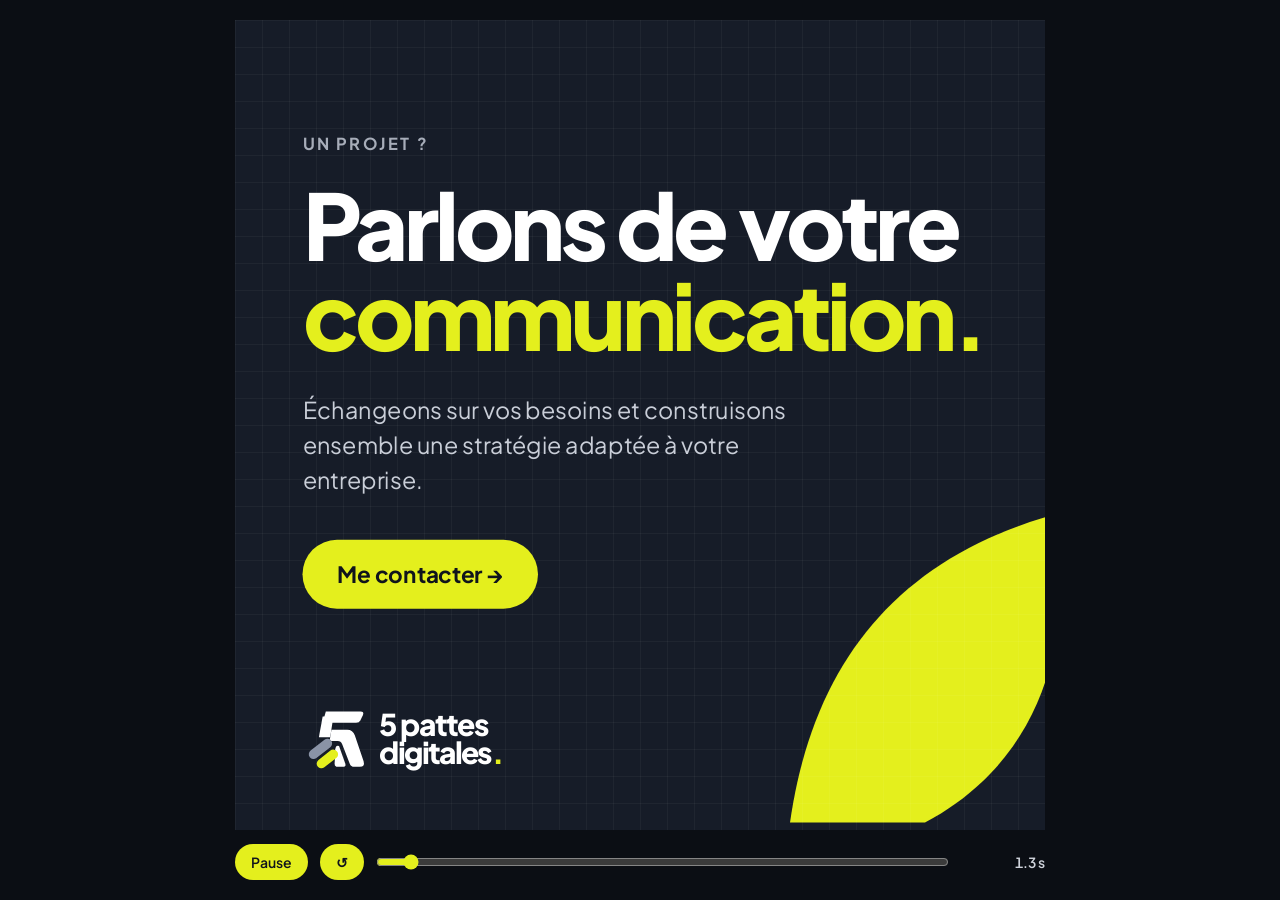
==== motion/5-pattes-digitales.html @ 35fa30a7 "Ajoute l'animation motion 5 pattes digitales (HTML + MP4) Co-Authored-By: Claude Opus 5.5 <noreply@a" ====
<!doctype html>
<html lang="fr">
<head>
<meta charset="utf-8">
<meta name="viewport" content="width=device-width, initial-scale=1">
<title>5 pattes digitales — Motion</title>
<link rel="preconnect" href="https://fonts.googleapis.com">
<link rel="preconnect" href="https://fonts.gstatic.com" crossorigin>
<link href="https://fonts.googleapis.com/css2?family=Plus+Jakarta+Sans:wght@400;500;600;700;800&family=Caveat:wght@500;700&display=swap" rel="stylesheet">
<style>
:root{
  --ink:#10141c; --navy:#161c28; --navy2:#232b3b;
  --y:#e4ef1d; --bg:#f1f1ec; --muted:#5a606c; --line:#d9d9d2;
  --ease:cubic-bezier(.2,.8,.2,1); --back:cubic-bezier(.34,1.56,.64,1);
}
*{box-sizing:border-box;margin:0;padding:0}
html,body{height:100%;background:#0b0e14;color:var(--ink);font-family:"Plus Jakarta Sans",system-ui,sans-serif}
body{display:flex;flex-direction:column;align-items:center;justify-content:center;gap:14px;overflow:hidden}
.wrap{width:min(100vw - 32px, 100vh - 90px);aspect-ratio:1;position:relative}
.stage{width:1080px;height:1080px;position:absolute;top:0;left:0;transform-origin:0 0;overflow:hidden;background:var(--bg)}
body.render{background:var(--bg);display:block}
body.render .wrap{width:1080px;height:1080px}
body.render .controls{display:none}

/* texture */
.stage::before{content:"";position:absolute;inset:0;z-index:0;
  background-image:linear-gradient(rgba(16,20,28,.035) 1px,transparent 1px),linear-gradient(90deg,rgba(16,20,28,.035) 1px,transparent 1px);
  background-size:36px 36px}

/* ---------- timeline primitives (delays = absolute seconds) ---------- */
.scene{position:absolute;inset:0;z-index:1;opacity:0;
  animation:sIn .45s ease var(--s) both, sOut .45s ease var(--e) forwards}
.scene.last{animation:sIn .45s ease var(--s) both}
@keyframes sIn{from{opacity:0}to{opacity:1}}
@keyframes sOut{from{opacity:1}to{opacity:0}}

.up{animation:up .8s var(--ease) var(--d) both}
@keyframes up{from{opacity:0;transform:translateY(46px)}to{opacity:1;transform:none}}
.fade{animation:fade .8s ease var(--d) both}
@keyframes fade{from{opacity:0}to{opacity:1}}
.pop{animation:pop .7s var(--back) var(--d) both}
@keyframes pop{from{opacity:0;transform:scale(.4)}to{opacity:1;transform:none}}
.slideL{animation:slideL .8s var(--ease) var(--d) both}
@keyframes slideL{from{opacity:0;transform:translateX(-80px)}to{opacity:1;transform:none}}

.mask{display:block;overflow:hidden;padding-bottom:.06em;margin-bottom:-.06em}
.mask>span{display:inline-block;animation:rise .9s var(--ease) var(--d) both}
@keyframes rise{from{transform:translateY(110%)}to{transform:none}}

.hl{position:relative;display:inline-block;z-index:0}
.hl::before{content:"";position:absolute;left:-.08em;right:-.08em;top:.18em;bottom:.02em;z-index:-1;
  background:var(--y);border-radius:.08em;transform-origin:left center;
  animation:hl .7s var(--ease) var(--d) both}
@keyframes hl{from{transform:scaleX(0)}to{transform:scaleX(1)}}

.kicker{font-size:22px;font-weight:700;letter-spacing:.14em;text-transform:uppercase;color:var(--muted)}
.dark .kicker{color:#a7adb9}
.h1{font-weight:800;letter-spacing:-.045em;line-height:.98}
.btn{display:inline-flex;align-items:center;gap:14px;height:76px;padding:0 36px;border-radius:99px;font-size:25px;font-weight:700}
.btn.y{background:var(--y);color:var(--ink)}
.btn.o{border:2.5px solid var(--ink);color:var(--ink)}
.btn.w{background:#fff;color:var(--ink)}

/* ---------- logo ---------- */
.logo g>*{transform-box:fill-box;transform-origin:center}
.lg-bar{animation:lgBar .8s var(--ease) var(--d) both}
@keyframes lgBar{from{opacity:0;transform:translateX(140px) skewX(-12deg)}to{opacity:1;transform:none}}
.lg-stem{animation:lgStem .7s var(--ease) var(--d) both}
@keyframes lgStem{from{opacity:0;transform:translateY(-120px)}to{opacity:1;transform:none}}
.lg-leg{animation:lgLeg .9s var(--ease) var(--d) both}
@keyframes lgLeg{from{opacity:0;transform:translateY(140px)}to{opacity:1;transform:none}}
.lg-paw{animation:lgPaw .8s var(--back) var(--d) both}
@keyframes lgPaw{from{opacity:0;transform:translate(-90px,90px) rotate(-30deg) scale(.5)}to{opacity:1;transform:none}}
.trail{fill:none;stroke-linecap:round;stroke-dasharray:240;stroke-dashoffset:240;animation:trail 1.6s ease-out var(--d) both}
@keyframes trail{to{stroke-dashoffset:0}}

/* ---------- S1 ---------- */
.s1{display:flex;flex-direction:column;align-items:center;justify-content:center;gap:56px}
.s1 .row{display:flex;align-items:center;gap:40px}
.s1 .logo{width:330px;height:330px;animation:s1zoom 3.2s ease-in-out 0s both}
@keyframes s1zoom{from{transform:scale(1.08)}to{transform:scale(1)}}
.word{font-size:92px;font-weight:800;letter-spacing:-.05em;line-height:.92}
.word .dot{color:var(--y);-webkit-text-stroke:0}
.s1 .tag{font-size:24px}

/* ---------- S2 ---------- */
.s2{padding:120px 90px}
.s2 .h1{font-size:136px;margin-top:40px}
.s2 p{font-size:31px;line-height:1.45;color:#2d323c;max-width:760px;margin-top:52px}
.s2 .ctas{display:flex;gap:22px;margin-top:52px}
.note{position:absolute;right:86px;top:120px;font-family:Caveat,cursive;font-size:44px;line-height:1.05;transform:rotate(-8deg);color:#2a2f3a}
.note .l{display:block;animation:fade .6s ease var(--d) both}
.note svg{position:absolute;left:-70px;top:150px;width:110px;height:120px}
.note path{fill:none;stroke:#2a2f3a;stroke-width:3;stroke-linecap:round;stroke-dasharray:200;stroke-dashoffset:200;animation:trail .9s ease var(--d) both}
.s2 .mini{position:absolute;right:70px;bottom:70px;width:300px;height:300px;opacity:.95}

/* ---------- S3 ---------- */
.s3{padding:110px 90px}
.s3 .h1{font-size:92px;margin:26px 0 54px}
.lev{display:grid;grid-template-columns:110px 1fr auto;align-items:center;gap:34px;padding:22px 0;border-top:2px solid var(--line)}
.lev:last-child{border-bottom:2px solid var(--line)}
.ico{width:96px;height:96px;border-radius:26px;background:#fff;display:grid;place-items:center;box-shadow:0 8px 24px rgba(16,20,28,.07)}
.ico svg{width:52px;height:52px;fill:none;stroke:var(--ink);stroke-width:2;stroke-linecap:round;stroke-linejoin:round}
.lev h3{font-size:36px;font-weight:800;letter-spacing:-.02em}
.lev p{font-size:25px;color:var(--muted);margin-top:6px}
.lev .n{font-size:30px;font-weight:800;width:62px;height:62px;border-radius:50%;background:var(--y);display:grid;place-items:center}

/* ---------- dark scenes ---------- */
.dark{background:var(--navy);color:#fff}
.dark::after{content:"";position:absolute;inset:0;z-index:-1;pointer-events:none;
  background-image:linear-gradient(rgba(255,255,255,.04) 1px,transparent 1px),linear-gradient(90deg,rgba(255,255,255,.04) 1px,transparent 1px);background-size:36px 36px}
.scene.wipe{animation:sIn .01s linear var(--s) both, wipe .7s var(--ease) var(--s) both, sOut .45s ease var(--e) forwards}
.scene.wipe.last{animation:sIn .01s linear var(--s) both, wipe .7s var(--ease) var(--s) both}
@keyframes wipe{from{clip-path:inset(100% 0 0 0)}to{clip-path:inset(0 0 0 0)}}

.s4{padding:130px 90px;isolation:isolate}
.s4 .h1{font-size:96px;margin-top:34px}
.s4 .yl{color:var(--y)}
.s4 p{font-size:31px;line-height:1.5;color:#c9ced8;max-width:700px;margin-top:50px}
.s4 .btn{margin-top:50px}
.ring{position:absolute;right:-300px;bottom:-300px;width:760px;height:760px;z-index:-1}
.ring circle.c{fill:none;stroke:#3a4458;stroke-width:2;stroke-dasharray:1885;stroke-dashoffset:1885;animation:ring 2s var(--ease) var(--d) both}
@keyframes ring{to{stroke-dashoffset:0}}
.orbit{transform-origin:320px 320px;animation:spin 3.6s linear var(--d) both}
@keyframes spin{from{transform:rotate(-90deg)}to{transform:rotate(270deg)}}
.big360{position:absolute;right:60px;bottom:120px;font-size:200px;font-weight:800;letter-spacing:-.06em;color:transparent;-webkit-text-stroke:2px #3a4458;z-index:-1}

/* ---------- S5 ---------- */
.s5{padding:110px 90px}
.s5 .h1{font-size:92px;margin:26px 0 60px}
.grid{display:grid;grid-template-columns:1fr 1fr;gap:26px}
.stat{background:#fff;border-radius:34px;padding:44px 44px 40px;box-shadow:0 10px 30px rgba(16,20,28,.06);position:relative;overflow:hidden}
.stat b{display:block;font-size:112px;font-weight:800;letter-spacing:-.05em;line-height:1}
.stat span{display:block;font-size:27px;color:var(--muted);margin-top:14px}
.stat::after{content:"";position:absolute;left:44px;bottom:0;height:8px;width:90px;background:var(--y);border-radius:8px 8px 0 0;transform-origin:left;animation:hl .6s var(--ease) var(--d) both}
.stat.dk{background:var(--navy);color:#fff}
.stat.dk span{color:#b6bcc8}

/* ---------- S6 ---------- */
.s6{padding:110px 90px}
.s6 .h1{font-size:96px;margin:26px 0 54px}
.cards{display:grid;grid-template-columns:1fr 1fr;gap:28px}
.card{background:#fff;border-radius:30px;overflow:hidden;box-shadow:0 10px 30px rgba(16,20,28,.07)}
.card .img{height:270px;position:relative;overflow:hidden}
.card .chip{position:absolute;left:20px;top:20px;background:#fff;border-radius:99px;padding:9px 18px;font-size:19px;font-weight:700;z-index:2}
.card .body{padding:28px 30px 34px}
.card h3{font-size:36px;font-weight:800;letter-spacing:-.02em}
.card p{font-size:22px;line-height:1.45;color:var(--muted);margin-top:10px}
.img.road{background:linear-gradient(180deg,#7fa5c9 0%,#c5d6e2 38%,#6f8a5a 39%,#3f5636 100%)}
.img.road svg{position:absolute;inset:0;width:100%;height:100%}
.img.soc{background:radial-gradient(circle at 75% 25%,var(--y) 0 22%,transparent 23%),linear-gradient(135deg,#2b3446,#141a26)}
.phone{position:absolute;left:50%;top:40px;width:150px;height:290px;margin-left:-75px;border-radius:26px;background:#0d1119;border:5px solid #0d1119;overflow:hidden;
  animation:phone 1.1s var(--ease) var(--d) both}
@keyframes phone{from{transform:translateY(120px) rotate(10deg)}to{transform:rotate(-6deg)}}
.phone i{display:block;margin:10px;border-radius:12px;background:#2a3346}
.phone i:nth-child(1){height:90px;background:linear-gradient(135deg,#e4ef1d,#9fb31a)}
.phone i:nth-child(2){height:14px;width:70%}
.phone i:nth-child(3){height:14px;width:50%}
.phone i:nth-child(4){height:70px}
.heart{position:absolute;right:64px;bottom:44px;font-size:40px;animation:pop .6s var(--back) var(--d) both;color:var(--y)}

/* ---------- S7 ---------- */
.s7{padding:150px 90px;isolation:isolate}
.s7 .h1{font-size:122px;margin-top:34px}
.s7 .yl{color:var(--y)}
.s7 p{font-size:31px;line-height:1.5;color:#c9ced8;max-width:720px;margin-top:46px}
.s7 .btn{margin-top:56px;height:92px;font-size:30px;padding:0 46px}
.pulse{animation:pop .7s var(--back) var(--d) both, pulse 1.4s ease-in-out calc(var(--d) + .8s) 3}
@keyframes pulse{0%,100%{box-shadow:0 0 0 0 rgba(228,239,29,.55)}50%{box-shadow:0 0 0 22px rgba(228,239,29,0)}}
.leaf{position:absolute;right:-60px;bottom:-40px;width:520px;height:520px;z-index:-1;animation:leaf 1.2s var(--ease) var(--d) both}
@keyframes leaf{from{transform:translate(260px,260px) rotate(25deg)}to{transform:none}}
.s7 .sign{position:absolute;left:90px;bottom:80px;display:flex;align-items:center;gap:18px}
.s7 .sign .word{font-size:40px;color:#fff}
.s7 .sign svg{width:84px;height:84px}

/* controls */
.controls{display:flex;align-items:center;gap:12px;width:min(100vw - 32px, 100vh - 90px);color:#cfd3db;font:600 14px "Plus Jakarta Sans",sans-serif}
.controls button{background:var(--y);color:var(--ink);border:0;border-radius:99px;height:36px;padding:0 16px;font:inherit;cursor:pointer}
.controls input{flex:1;accent-color:var(--y)}
.controls output{min-width:84px;text-align:right;font-variant-numeric:tabular-nums}
</style>
</head>
<body>
<!-- Logo symbol reused via <use> -->
<svg width="0" height="0" style="position:absolute" aria-hidden="true">
  <defs>
    <linearGradient id="dusk" x1="0" y1="0" x2="0" y2="1">
      <stop offset="0" stop-color="#1b2232"/><stop offset=".52" stop-color="#2c3650"/>
      <stop offset=".6" stop-color="#d79a5a"/><stop offset=".64" stop-color="#3a3f4c"/><stop offset="1" stop-color="#10141c"/>
    </linearGradient>
  </defs>
</svg>

<div class="wrap" id="wrap">
<div class="stage" id="stage">

  <!-- ===== S1 : logo ===== -->
  <section class="scene s1" style="--s:0s;--e:3s">
    <div class="row">
      <svg class="logo" viewBox="0 0 200 200" aria-label="Logo 5 pattes digitales">
        <g>
          <path class="lg-bar" style="--d:.15s" fill="url(#dusk)" d="M74 14H184Q196 14 192 25L184 42Q180 50 170 50H64Z"/>
          <path class="lg-stem" style="--d:.35s" fill="url(#dusk)" d="M64 30H98L88 96H52Z"/>
          <path class="lg-leg" style="--d:.5s" fill="url(#dusk)" d="M92 72H142Q160 72 166 90L194 172Q199 190 182 190H164Q154 190 150 180L126 118Q122 108 112 108H86Z"/>
          <path class="lg-leg" style="--d:.62s" fill="url(#dusk)" d="M116 124L136 180Q139 190 128 190H112Q102 190 102 180L104 134Q106 120 116 124Z"/>
          <rect class="lg-paw" style="--d:.8s" x="14" y="118" width="86" height="30" rx="15" fill="#161c28" transform="rotate(-38 57 133)"/>
          <rect class="lg-paw" style="--d:.95s" x="40" y="150" width="78" height="30" rx="15" fill="#e4ef1d" transform="rotate(-38 79 165)"/>
          <path class="trail" style="--d:1.1s" stroke="#ffd98a" stroke-width="2.2" d="M160 188Q140 130 112 106"/>
          <path class="trail" style="--d:1.25s" stroke="#ff7a5c" stroke-width="1.6" d="M176 188Q152 126 118 100"/>
        </g>
      </svg>
      <div class="word">
        <span class="mask"><span style="--d:1.3s">5 pattes</span></span>
        <span class="mask"><span style="--d:1.45s">digitales<span class="dot">.</span></span></span>
      </div>
    </div>
    <div class="kicker tag fade" style="--d:1.9s">Stratégie digitale &amp; communication 360°</div>
  </section>

  <!-- ===== S2 : promesse ===== -->
  <section class="scene s2" style="--s:3s;--e:7.4s">
    <div class="kicker fade" style="--d:3.2s">Stratégie digitale &amp; communication 360°</div>
    <h1 class="h1">
      <span class="mask"><span style="--d:3.35s">Des idées</span></span>
      <span class="mask"><span style="--d:3.5s">qui font</span></span>
      <span class="mask"><span style="--d:3.65s">votre <span class="hl" style="--d:4.3s">visibilité.</span></span></span>
    </h1>
    <p class="up" style="--d:4.6s">Stratégie, contenus, réseaux sociaux, SEO, GEO&nbsp;: j’assemble les bons leviers pour faire avancer votre communication et développer votre activité.</p>
    <div class="ctas">
      <span class="btn y pop" style="--d:5.1s">Découvrir les solutions →</span>
      <span class="btn o pop" style="--d:5.25s">Discutons de votre projet</span>
    </div>
    <div class="note">
      <span class="l" style="--d:5.6s">Une approche</span>
      <span class="l" style="--d:5.8s">globale.</span>
      <span class="l" style="--d:6.0s">Concrète.</span>
      <span class="l" style="--d:6.2s">Efficace.</span>
      <svg viewBox="0 0 110 120"><path style="--d:6.3s" d="M90 6C96 50 70 92 20 108M20 108l22-2M20 108l8-20"/></svg>
    </div>
  </section>

  <!-- ===== S3 : 5 leviers ===== -->
  <section class="scene s3" style="--s:7.4s;--e:11.4s">
    <div class="kicker fade" style="--d:7.5s">Ce que j’assemble pour vous</div>
    <h2 class="h1"><span class="mask"><span style="--d:7.6s"><span class="hl" style="--d:8.1s">5 leviers</span> d’expertise.</span></span></h2>
    <div class="levs">
      <div class="lev slideL" style="--d:8.0s"><div class="ico"><svg viewBox="0 0 24 24"><circle cx="12" cy="12" r="9"/><circle cx="12" cy="12" r="5"/><circle cx="12" cy="12" r="1.2"/><path d="M12 12l8-8M17 4h3v3"/></svg></div><div><h3>Stratégie digitale</h3><p>Une vision claire et un plan d’action adapté à vos objectifs.</p></div><div class="n">1</div></div>
      <div class="lev slideL" style="--d:8.25s"><div class="ico"><svg viewBox="0 0 24 24"><path d="M14 3H6a2 2 0 0 0-2 2v14a2 2 0 0 0 2 2h7"/><path d="M8 8h6M8 12h5M8 16h3"/><path d="M19.5 10.5l-6 6L13 19l2.5-.5 6-6z"/></svg></div><div><h3>Contenus &amp; storytelling</h3><p>Des messages qui font sens et qui renforcent votre marque.</p></div><div class="n">2</div></div>
      <div class="lev slideL" style="--d:8.5s"><div class="ico"><svg viewBox="0 0 24 24"><circle cx="10.5" cy="10.5" r="6.5"/><path d="M15.5 15.5L21 21"/></svg></div><div><h3>SEO, GEO &amp; global search</h3><p>Être visible partout, sur les moteurs classiques et génératifs.</p></div><div class="n">3</div></div>
      <div class="lev slideL" style="--d:8.75s"><div class="ico"><svg viewBox="0 0 24 24"><circle cx="9" cy="8" r="3.5"/><path d="M2.5 20c.6-3.6 3.2-5.5 6.5-5.5s5.9 1.9 6.5 5.5"/><circle cx="16.5" cy="7" r="2.8"/><path d="M17 13c2.6.2 4.2 1.9 4.6 4.5"/></svg></div><div><h3>Réseaux sociaux</h3><p>Créer, engager et développer des communautés.</p></div><div class="n">4</div></div>
      <div class="lev slideL" style="--d:9.0s"><div class="ico"><svg viewBox="0 0 24 24"><path d="M5 20v-6M12 20V9M19 20V4"/></svg></div><div><h3>Analyse &amp; performance</h3><p>Des données concrètes pour mesurer, ajuster et progresser.</p></div><div class="n">5</div></div>
    </div>
  </section>

  <!-- ===== S4 : 360° ===== -->
  <section class="scene s4 dark wipe" style="--s:11.4s;--e:15s;--d:11.4s">
    <svg class="ring" viewBox="0 0 640 640">
      <circle class="c" style="--d:11.7s" cx="320" cy="320" r="300"/>
      <g class="orbit" style="--d:11.7s"><circle cx="620" cy="320" r="16" fill="#e4ef1d"/></g>
    </svg>
    <div class="kicker fade" style="--d:11.8s">Pourquoi 5 pattes digitales ?</div>
    <h2 class="h1">
      <span class="mask"><span style="--d:11.9s">Une approche 360°</span></span>
      <span class="mask"><span style="--d:12.05s">pour aller <span class="yl">plus loin.</span></span></span>
    </h2>
    <p class="up" style="--d:12.6s">Comme le mouton à cinq pattes, je rassemble plusieurs expertises pour vous offrir une vision globale de votre communication digitale. Moins d’interlocuteurs, plus de cohérence et des résultats concrets.</p>
    <span class="btn w pop" style="--d:13.4s">En savoir plus →</span>
  </section>

  <!-- ===== S5 : chiffres ===== -->
  <section class="scene s5" style="--s:15s;--e:18.2s">
    <div class="kicker fade" style="--d:15.1s">Une vision globale</div>
    <h2 class="h1"><span class="mask"><span style="--d:15.2s">Tout réuni, <span class="hl" style="--d:15.7s">au même endroit.</span></span></span></h2>
    <div class="grid">
      <div class="stat pop" style="--d:15.5s"><b data-count="0,360,15.6,1.4" data-pre="+" data-suf="°">+360°</b><span>d’approche globale</span></div>
      <div class="stat dk pop" style="--d:15.7s"><b data-count="0,5,15.8,1.0" data-pre="+">+5</b><span>leviers d’expertise</span></div>
      <div class="stat dk pop" style="--d:15.9s"><b data-count="0,100,16.0,1.3" data-suf=" %">100 %</b><span>de projets sur mesure</span></div>
      <div class="stat pop" style="--d:16.1s"><b>1 seul</b><span>interlocuteur</span></div>
    </div>
  </section>

  <!-- ===== S6 : projets ===== -->
  <section class="scene s6" style="--s:18.2s;--e:21.4s">
    <div class="kicker fade" style="--d:18.3s">Des résultats concrets</div>
    <h2 class="h1">
      <span class="mask"><span style="--d:18.4s">Des projets qui</span></span>
      <span class="mask"><span style="--d:18.55s">font <span class="hl" style="--d:19s">la différence.</span></span></span>
    </h2>
    <div class="cards">
      <div class="card up" style="--d:18.9s">
        <div class="img road">
          <span class="chip">Stratégie · SEO · Contenus</span>
          <svg viewBox="0 0 400 270" preserveAspectRatio="none">
            <path d="M150 105L250 105L400 270L0 270Z" fill="#3b3f47"/>
            <path class="trail" style="--d:19.2s" stroke="#fff" stroke-width="3" stroke-dasharray="14 16" d="M200 108L200 270"/>
            <path class="trail" style="--d:19.3s" stroke="#ffd98a" stroke-width="4" d="M185 108L90 270"/>
            <path class="trail" style="--d:19.45s" stroke="#ff6d5a" stroke-width="4" d="M215 108L310 270"/>
          </svg>
        </div>
        <div class="body"><h3>SANEF</h3><p>Refonte de la FAQ et des pages aires de repos pour une meilleure visibilité sur les moteurs de recherche et une information plus accessible.</p></div>
      </div>
      <div class="card up" style="--d:19.1s">
        <div class="img soc">
          <span class="chip">Social media · Événementiel</span>
          <div class="phone" style="--d:19.3s"><i></i><i></i><i></i><i></i></div>
          <span class="heart" style="--d:20s">♥</span>
        </div>
        <div class="body"><h3>Harmonie Mutuelle</h3><p>Création de contenus et actions social media autour de la prévention, de la santé et du sport.</p></div>
      </div>
    </div>
  </section>

  <!-- ===== S7 : CTA ===== -->
  <section class="scene s7 dark wipe last" style="--s:21.4s;--d:21.4s">
    <svg class="leaf" style="--d:21.7s" viewBox="0 0 520 520"><path d="M120 470C150 260 260 120 470 60C500 200 470 380 300 470Z" fill="#e4ef1d"/></svg>
    <div class="kicker fade" style="--d:21.8s">Un projet ?</div>
    <h2 class="h1">
      <span class="mask"><span style="--d:21.9s">Parlons de votre</span></span>
      <span class="mask"><span style="--d:22.05s" class="yl">communication.</span></span>
    </h2>
    <p class="up" style="--d:22.6s">Échangeons sur vos besoins et construisons ensemble une stratégie adaptée à votre entreprise.</p>
    <span class="btn y pulse" style="--d:23.1s">Me contacter →</span>
    <div class="sign fade" style="--d:23.6s">
      <svg viewBox="0 0 200 200"><path fill="#fff" d="M74 14H184Q196 14 192 25L184 42Q180 50 170 50H64Z"/><path fill="#fff" d="M64 30H98L88 96H52Z"/><path fill="#fff" d="M92 72H142Q160 72 166 90L194 172Q199 190 182 190H164Q154 190 150 180L126 118Q122 108 112 108H86Z"/><path fill="#fff" d="M116 124L136 180Q139 190 128 190H112Q102 190 102 180L104 134Q106 120 116 124Z"/><rect x="14" y="118" width="86" height="30" rx="15" fill="#8a93a6" transform="rotate(-38 57 133)"/><rect x="40" y="150" width="78" height="30" rx="15" fill="#e4ef1d" transform="rotate(-38 79 165)"/></svg>
      <div class="word">5 pattes<br>digitales<span class="dot">.</span></div>
    </div>
  </section>

</div>
</div>

<div class="controls">
  <button id="play">Pause</button>
  <button id="restart">↺</button>
  <input id="scrub" type="range" min="0" max="26" step="0.01" value="0">
  <output id="time">0.0 s</output>
</div>

<script>
(() => {
  const DURATION = 26;
  window.DURATION = DURATION;
  const stage = document.getElementById('stage'), wrap = document.getElementById('wrap');
  const render = new URLSearchParams(location.search).has('render');
  if (render) document.body.classList.add('render');

  function fit(){ if(!render) stage.style.transform = `scale(${wrap.clientWidth/1080})`; }
  addEventListener('resize', fit); fit();

  const counters = [...document.querySelectorAll('[data-count]')].map(el => {
    const [from,to,start,dur] = el.dataset.count.split(',').map(Number);
    return {el,from,to,start,dur,pre:el.dataset.pre||'',suf:el.dataset.suf||''};
  });
  const easeOut = x => 1 - Math.pow(1 - x, 3);

  let anims = [];
  function collect(){ anims = document.getAnimations(); anims.forEach(a => a.pause()); }

  function seek(t){
    t = Math.max(0, Math.min(DURATION, t));
    for (const a of anims) a.currentTime = t * 1000;
    for (const c of counters){
      const p = easeOut(Math.max(0, Math.min(1, (t - c.start) / c.dur)));
      c.el.textContent = c.pre + Math.round(c.from + (c.to - c.from) * p) + c.suf;
    }
    scrub.value = t; out.textContent = t.toFixed(1) + ' s';
  }
  window.seek = seek;

  const scrub = document.getElementById('scrub'), out = document.getElementById('time'), btn = document.getElementById('play');
  let playing = !render, t0 = performance.now(), cur = 0;
  function loop(now){
    if (playing){ cur = ((now - t0) / 1000) % (DURATION + 1.5); seek(Math.min(cur, DURATION)); }
    requestAnimationFrame(loop);
  }
  btn.onclick = () => { playing = !playing; btn.textContent = playing ? 'Pause' : 'Lecture'; if (playing) t0 = performance.now() - cur*1000; };
  document.getElementById('restart').onclick = () => { cur = 0; t0 = performance.now(); if(!playing) seek(0); };
  scrub.oninput = () => { playing = false; btn.textContent = 'Lecture'; cur = +scrub.value; seek(cur); };

  (document.fonts ? document.fonts.ready : Promise.resolve()).then(() => {
    collect(); seek(0); window.__ready = true;
    if (!render) requestAnimationFrame(loop);
  });
})();
</script>
</body>
</html>
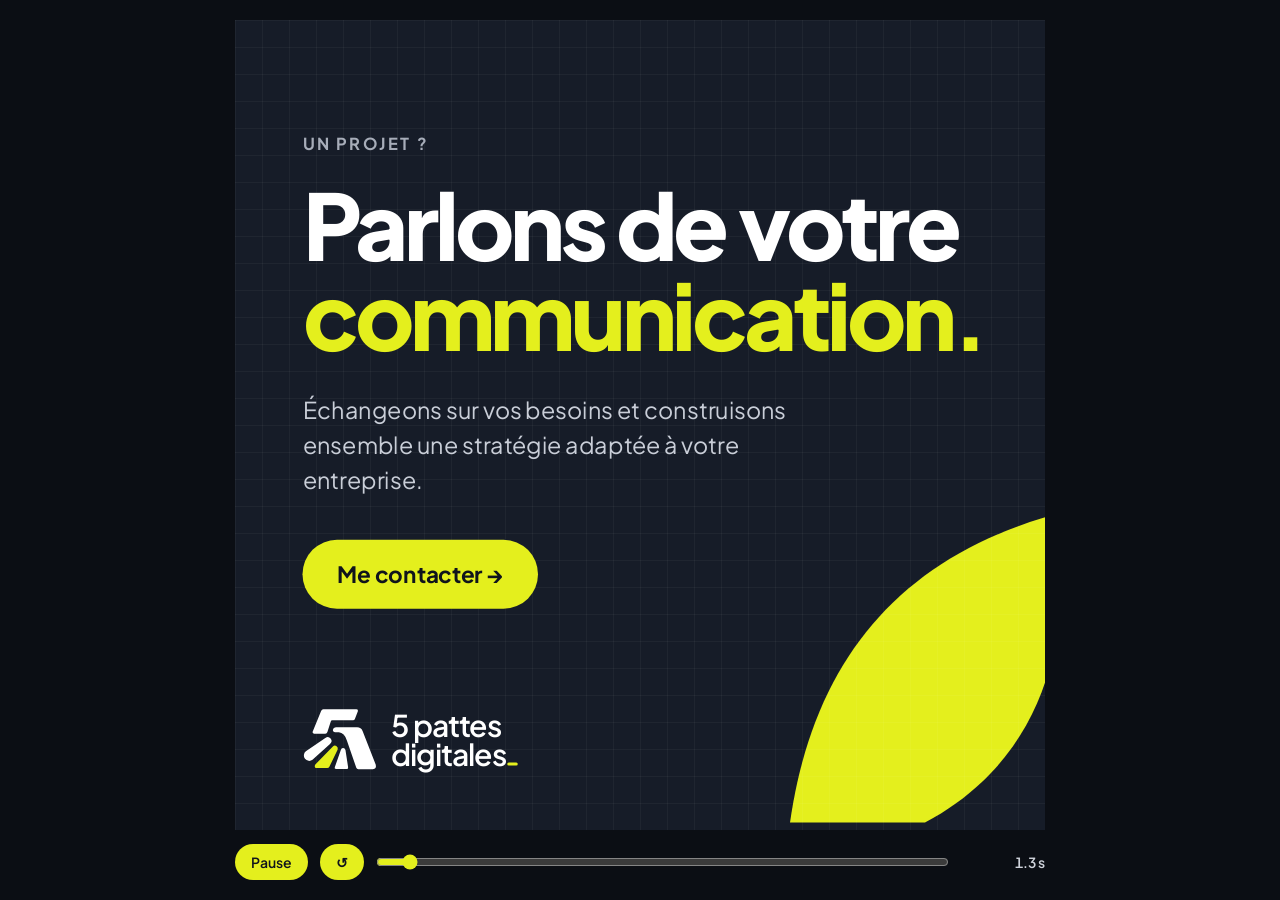
==== commit 03d07f4f: "Logo fidèle à la plaquette + animation dédiée du logo (60 i/s) - Logo vectorisé d'après la plaquette" ====
--- a/motion/5-pattes-digitales.html
+++ b/motion/5-pattes-digitales.html
@@ -7,6 +7,7 @@
 <link rel="preconnect" href="https://fonts.googleapis.com">
 <link rel="preconnect" href="https://fonts.gstatic.com" crossorigin>
 <link href="https://fonts.googleapis.com/css2?family=Plus+Jakarta+Sans:wght@400;500;600;700;800&family=Caveat:wght@500;700&display=swap" rel="stylesheet">
+<link rel="stylesheet" href="logo-5pattes.css">
 <style>
 :root{
   --ink:#10141c; --navy:#161c28; --navy2:#232b3b;
@@ -61,27 +62,14 @@
 .btn.o{border:2.5px solid var(--ink);color:var(--ink)}
 .btn.w{background:#fff;color:var(--ink)}
 
-/* ---------- logo ---------- */
-.logo g>*{transform-box:fill-box;transform-origin:center}
-.lg-bar{animation:lgBar .8s var(--ease) var(--d) both}
-@keyframes lgBar{from{opacity:0;transform:translateX(140px) skewX(-12deg)}to{opacity:1;transform:none}}
-.lg-stem{animation:lgStem .7s var(--ease) var(--d) both}
-@keyframes lgStem{from{opacity:0;transform:translateY(-120px)}to{opacity:1;transform:none}}
-.lg-leg{animation:lgLeg .9s var(--ease) var(--d) both}
-@keyframes lgLeg{from{opacity:0;transform:translateY(140px)}to{opacity:1;transform:none}}
-.lg-paw{animation:lgPaw .8s var(--back) var(--d) both}
-@keyframes lgPaw{from{opacity:0;transform:translate(-90px,90px) rotate(-30deg) scale(.5)}to{opacity:1;transform:none}}
-.trail{fill:none;stroke-linecap:round;stroke-dasharray:240;stroke-dashoffset:240;animation:trail 1.6s ease-out var(--d) both}
-@keyframes trail{to{stroke-dashoffset:0}}
-
 /* ---------- S1 ---------- */
-.s1{display:flex;flex-direction:column;align-items:center;justify-content:center;gap:56px}
-.s1 .row{display:flex;align-items:center;gap:40px}
-.s1 .logo{width:330px;height:330px;animation:s1zoom 3.2s ease-in-out 0s both}
-@keyframes s1zoom{from{transform:scale(1.08)}to{transform:scale(1)}}
-.word{font-size:92px;font-weight:800;letter-spacing:-.05em;line-height:.92}
-.word .dot{color:var(--y);-webkit-text-stroke:0}
-.s1 .tag{font-size:24px}
+.s1{display:flex;flex-direction:column;align-items:center;justify-content:center;gap:70px}
+.s1 .row{display:flex;align-items:center;gap:44px}
+.logo-hold{width:400px;animation:hold .95s cubic-bezier(.65,0,.35,1) 1.55s both}
+@keyframes hold{from{transform:translateX(var(--shift)) scale(1.55)}to{transform:none}}
+.s1 .lg-word{font-size:104px}
+.s1 .tag{font-size:23px}
+.word{font-size:92px;font-weight:600;letter-spacing:-.04em;line-height:.95}
 
 /* ---------- S2 ---------- */
 .s2{padding:120px 90px}
@@ -109,7 +97,8 @@
 .dark{background:var(--navy);color:#fff}
 .dark::after{content:"";position:absolute;inset:0;z-index:-1;pointer-events:none;
   background-image:linear-gradient(rgba(255,255,255,.04) 1px,transparent 1px),linear-gradient(90deg,rgba(255,255,255,.04) 1px,transparent 1px);background-size:36px 36px}
-.scene.wipe{animation:sIn .01s linear var(--s) both, wipe .7s var(--ease) var(--s) both, sOut .45s ease var(--e) forwards}
+.scene.wipe{z-index:2;animation:sIn .01s linear var(--s) both, wipe .7s var(--ease) var(--s) both, wipeOut .65s cubic-bezier(.7,0,.2,1) var(--e) forwards}
+@keyframes wipeOut{from{clip-path:inset(0 0 0 0)}to{clip-path:inset(0 0 100% 0)}}
 .scene.wipe.last{animation:sIn .01s linear var(--s) both, wipe .7s var(--ease) var(--s) both}
 @keyframes wipe{from{clip-path:inset(100% 0 0 0)}to{clip-path:inset(0 0 0 0)}}
 
@@ -171,7 +160,8 @@
 @keyframes leaf{from{transform:translate(260px,260px) rotate(25deg)}to{transform:none}}
 .s7 .sign{position:absolute;left:90px;bottom:80px;display:flex;align-items:center;gap:18px}
 .s7 .sign .word{font-size:40px;color:#fff}
-.s7 .sign svg{width:84px;height:84px}
+.s7 .sign-logo{width:100px;color:#fff;--t0:-10s}
+.s7 .sign .dots{display:inline-block;width:.34em;height:.11em;margin-left:.06em;border-radius:.06em;background:#e4ef1d}
 
 /* controls */
 .controls{display:flex;align-items:center;gap:12px;width:min(100vw - 32px, 100vh - 90px);color:#cfd3db;font:600 14px "Plus Jakarta Sans",sans-serif}
@@ -181,129 +171,109 @@
 </style>
 </head>
 <body>
-<!-- Logo symbol reused via <use> -->
-<svg width="0" height="0" style="position:absolute" aria-hidden="true">
-  <defs>
-    <linearGradient id="dusk" x1="0" y1="0" x2="0" y2="1">
-      <stop offset="0" stop-color="#1b2232"/><stop offset=".52" stop-color="#2c3650"/>
-      <stop offset=".6" stop-color="#d79a5a"/><stop offset=".64" stop-color="#3a3f4c"/><stop offset="1" stop-color="#10141c"/>
-    </linearGradient>
-  </defs>
-</svg>
 
 <div class="wrap" id="wrap">
 <div class="stage" id="stage">
 
   <!-- ===== S1 : logo ===== -->
-  <section class="scene s1" style="--s:0s;--e:3s">
+  <section class="scene s1" style="--s:0s;--e:4.4s;--t0:.2s">
     <div class="row">
-      <svg class="logo" viewBox="0 0 200 200" aria-label="Logo 5 pattes digitales">
-        <g>
-          <path class="lg-bar" style="--d:.15s" fill="url(#dusk)" d="M74 14H184Q196 14 192 25L184 42Q180 50 170 50H64Z"/>
-          <path class="lg-stem" style="--d:.35s" fill="url(#dusk)" d="M64 30H98L88 96H52Z"/>
-          <path class="lg-leg" style="--d:.5s" fill="url(#dusk)" d="M92 72H142Q160 72 166 90L194 172Q199 190 182 190H164Q154 190 150 180L126 118Q122 108 112 108H86Z"/>
-          <path class="lg-leg" style="--d:.62s" fill="url(#dusk)" d="M116 124L136 180Q139 190 128 190H112Q102 190 102 180L104 134Q106 120 116 124Z"/>
-          <rect class="lg-paw" style="--d:.8s" x="14" y="118" width="86" height="30" rx="15" fill="#161c28" transform="rotate(-38 57 133)"/>
-          <rect class="lg-paw" style="--d:.95s" x="40" y="150" width="78" height="30" rx="15" fill="#e4ef1d" transform="rotate(-38 79 165)"/>
-          <path class="trail" style="--d:1.1s" stroke="#ffd98a" stroke-width="2.2" d="M160 188Q140 130 112 106"/>
-          <path class="trail" style="--d:1.25s" stroke="#ff7a5c" stroke-width="1.6" d="M176 188Q152 126 118 100"/>
-        </g>
-      </svg>
-      <div class="word">
-        <span class="mask"><span style="--d:1.3s">5 pattes</span></span>
-        <span class="mask"><span style="--d:1.45s">digitales<span class="dot">.</span></span></span>
+      <div class="logo-hold" id="hold1"></div>
+      <div class="lg-word">
+        <span class="mask"><span style="--d:2.25s">5 pattes</span></span>
+        <span class="mask"><span style="--d:2.4s">digitales<i class="dots" style="--d2:2.9s"></i></span></span>
       </div>
     </div>
-    <div class="kicker tag fade" style="--d:1.9s">Stratégie digitale &amp; communication 360°</div>
+    <div class="kicker tag fade" style="--d:3.05s">Stratégie digitale &amp; communication 360°</div>
   </section>
 
   <!-- ===== S2 : promesse ===== -->
-  <section class="scene s2" style="--s:3s;--e:7.4s">
-    <div class="kicker fade" style="--d:3.2s">Stratégie digitale &amp; communication 360°</div>
+  <section class="scene s2" style="--s:4.4s;--e:8.8s">
+    <div class="kicker fade" style="--d:4.6s">Stratégie digitale &amp; communication 360°</div>
     <h1 class="h1">
-      <span class="mask"><span style="--d:3.35s">Des idées</span></span>
-      <span class="mask"><span style="--d:3.5s">qui font</span></span>
-      <span class="mask"><span style="--d:3.65s">votre <span class="hl" style="--d:4.3s">visibilité.</span></span></span>
+      <span class="mask"><span style="--d:4.75s">Des idées</span></span>
+      <span class="mask"><span style="--d:4.9s">qui font</span></span>
+      <span class="mask"><span style="--d:5.05s">votre <span class="hl" style="--d:5.7s">visibilité.</span></span></span>
     </h1>
-    <p class="up" style="--d:4.6s">Stratégie, contenus, réseaux sociaux, SEO, GEO&nbsp;: j’assemble les bons leviers pour faire avancer votre communication et développer votre activité.</p>
+    <p class="up" style="--d:6s">Stratégie, contenus, réseaux sociaux, SEO, GEO&nbsp;: j’assemble les bons leviers pour faire avancer votre communication et développer votre activité.</p>
     <div class="ctas">
-      <span class="btn y pop" style="--d:5.1s">Découvrir les solutions →</span>
-      <span class="btn o pop" style="--d:5.25s">Discutons de votre projet</span>
+      <span class="btn y pop" style="--d:6.5s">Découvrir les solutions →</span>
+      <span class="btn o pop" style="--d:6.65s">Discutons de votre projet</span>
     </div>
     <div class="note">
-      <span class="l" style="--d:5.6s">Une approche</span>
-      <span class="l" style="--d:5.8s">globale.</span>
-      <span class="l" style="--d:6.0s">Concrète.</span>
-      <span class="l" style="--d:6.2s">Efficace.</span>
-      <svg viewBox="0 0 110 120"><path style="--d:6.3s" d="M90 6C96 50 70 92 20 108M20 108l22-2M20 108l8-20"/></svg>
+      <span class="l" style="--d:7s">Une approche</span>
+      <span class="l" style="--d:7.2s">globale.</span>
+      <span class="l" style="--d:7.4s">Concrète.</span>
+      <span class="l" style="--d:7.6s">Efficace.</span>
+      <svg viewBox="0 0 110 120"><path style="--d:7.7s" d="M90 6C96 50 70 92 20 108M20 108l22-2M20 108l8-20"/></svg>
     </div>
   </section>
 
   <!-- ===== S3 : 5 leviers ===== -->
-  <section class="scene s3" style="--s:7.4s;--e:11.4s">
-    <div class="kicker fade" style="--d:7.5s">Ce que j’assemble pour vous</div>
-    <h2 class="h1"><span class="mask"><span style="--d:7.6s"><span class="hl" style="--d:8.1s">5 leviers</span> d’expertise.</span></span></h2>
+  <section class="scene s3" style="--s:8.8s;--e:12.8s">
+    <div class="kicker fade" style="--d:8.9s">Ce que j’assemble pour vous</div>
+    <h2 class="h1"><span class="mask"><span style="--d:9s"><span class="hl" style="--d:9.5s">5 leviers</span> d’expertise.</span></span></h2>
     <div class="levs">
-      <div class="lev slideL" style="--d:8.0s"><div class="ico"><svg viewBox="0 0 24 24"><circle cx="12" cy="12" r="9"/><circle cx="12" cy="12" r="5"/><circle cx="12" cy="12" r="1.2"/><path d="M12 12l8-8M17 4h3v3"/></svg></div><div><h3>Stratégie digitale</h3><p>Une vision claire et un plan d’action adapté à vos objectifs.</p></div><div class="n">1</div></div>
-      <div class="lev slideL" style="--d:8.25s"><div class="ico"><svg viewBox="0 0 24 24"><path d="M14 3H6a2 2 0 0 0-2 2v14a2 2 0 0 0 2 2h7"/><path d="M8 8h6M8 12h5M8 16h3"/><path d="M19.5 10.5l-6 6L13 19l2.5-.5 6-6z"/></svg></div><div><h3>Contenus &amp; storytelling</h3><p>Des messages qui font sens et qui renforcent votre marque.</p></div><div class="n">2</div></div>
-      <div class="lev slideL" style="--d:8.5s"><div class="ico"><svg viewBox="0 0 24 24"><circle cx="10.5" cy="10.5" r="6.5"/><path d="M15.5 15.5L21 21"/></svg></div><div><h3>SEO, GEO &amp; global search</h3><p>Être visible partout, sur les moteurs classiques et génératifs.</p></div><div class="n">3</div></div>
-      <div class="lev slideL" style="--d:8.75s"><div class="ico"><svg viewBox="0 0 24 24"><circle cx="9" cy="8" r="3.5"/><path d="M2.5 20c.6-3.6 3.2-5.5 6.5-5.5s5.9 1.9 6.5 5.5"/><circle cx="16.5" cy="7" r="2.8"/><path d="M17 13c2.6.2 4.2 1.9 4.6 4.5"/></svg></div><div><h3>Réseaux sociaux</h3><p>Créer, engager et développer des communautés.</p></div><div class="n">4</div></div>
-      <div class="lev slideL" style="--d:9.0s"><div class="ico"><svg viewBox="0 0 24 24"><path d="M5 20v-6M12 20V9M19 20V4"/></svg></div><div><h3>Analyse &amp; performance</h3><p>Des données concrètes pour mesurer, ajuster et progresser.</p></div><div class="n">5</div></div>
+      <div class="lev slideL" style="--d:9.4s"><div class="ico"><svg viewBox="0 0 24 24"><circle cx="12" cy="12" r="9"/><circle cx="12" cy="12" r="5"/><circle cx="12" cy="12" r="1.2"/><path d="M12 12l8-8M17 4h3v3"/></svg></div><div><h3>Stratégie digitale</h3><p>Une vision claire et un plan d’action adapté à vos objectifs.</p></div><div class="n">1</div></div>
+      <div class="lev slideL" style="--d:9.65s"><div class="ico"><svg viewBox="0 0 24 24"><path d="M14 3H6a2 2 0 0 0-2 2v14a2 2 0 0 0 2 2h7"/><path d="M8 8h6M8 12h5M8 16h3"/><path d="M19.5 10.5l-6 6L13 19l2.5-.5 6-6z"/></svg></div><div><h3>Contenus &amp; storytelling</h3><p>Des messages qui font sens et qui renforcent votre marque.</p></div><div class="n">2</div></div>
+      <div class="lev slideL" style="--d:9.9s"><div class="ico"><svg viewBox="0 0 24 24"><circle cx="10.5" cy="10.5" r="6.5"/><path d="M15.5 15.5L21 21"/></svg></div><div><h3>SEO, GEO &amp; global search</h3><p>Être visible partout, sur les moteurs classiques et génératifs.</p></div><div class="n">3</div></div>
+      <div class="lev slideL" style="--d:10.15s"><div class="ico"><svg viewBox="0 0 24 24"><circle cx="9" cy="8" r="3.5"/><path d="M2.5 20c.6-3.6 3.2-5.5 6.5-5.5s5.9 1.9 6.5 5.5"/><circle cx="16.5" cy="7" r="2.8"/><path d="M17 13c2.6.2 4.2 1.9 4.6 4.5"/></svg></div><div><h3>Réseaux sociaux</h3><p>Créer, engager et développer des communautés.</p></div><div class="n">4</div></div>
+      <div class="lev slideL" style="--d:10.4s"><div class="ico"><svg viewBox="0 0 24 24"><path d="M5 20v-6M12 20V9M19 20V4"/></svg></div><div><h3>Analyse &amp; performance</h3><p>Des données concrètes pour mesurer, ajuster et progresser.</p></div><div class="n">5</div></div>
     </div>
   </section>
 
   <!-- ===== S4 : 360° ===== -->
-  <section class="scene s4 dark wipe" style="--s:11.4s;--e:15s;--d:11.4s">
+  <section class="scene s4 dark wipe" style="--s:12.8s;--e:16.4s;--d:12.8s">
     <svg class="ring" viewBox="0 0 640 640">
-      <circle class="c" style="--d:11.7s" cx="320" cy="320" r="300"/>
-      <g class="orbit" style="--d:11.7s"><circle cx="620" cy="320" r="16" fill="#e4ef1d"/></g>
+      <circle class="c" style="--d:13.1s" cx="320" cy="320" r="300"/>
+      <g class="orbit" style="--d:13.1s"><circle cx="620" cy="320" r="16" fill="#e4ef1d"/></g>
     </svg>
-    <div class="kicker fade" style="--d:11.8s">Pourquoi 5 pattes digitales ?</div>
+    <div class="kicker fade" style="--d:13.2s">Pourquoi 5 pattes digitales ?</div>
     <h2 class="h1">
-      <span class="mask"><span style="--d:11.9s">Une approche 360°</span></span>
-      <span class="mask"><span style="--d:12.05s">pour aller <span class="yl">plus loin.</span></span></span>
+      <span class="mask"><span style="--d:13.3s">Une approche 360°</span></span>
+      <span class="mask"><span style="--d:13.45s">pour aller <span class="yl">plus loin.</span></span></span>
     </h2>
-    <p class="up" style="--d:12.6s">Comme le mouton à cinq pattes, je rassemble plusieurs expertises pour vous offrir une vision globale de votre communication digitale. Moins d’interlocuteurs, plus de cohérence et des résultats concrets.</p>
-    <span class="btn w pop" style="--d:13.4s">En savoir plus →</span>
+    <p class="up" style="--d:14s">Comme le mouton à cinq pattes, je rassemble plusieurs expertises pour vous offrir une vision globale de votre communication digitale. Moins d’interlocuteurs, plus de cohérence et des résultats concrets.</p>
+    <span class="btn w pop" style="--d:14.8s">En savoir plus →</span>
   </section>
 
   <!-- ===== S5 : chiffres ===== -->
-  <section class="scene s5" style="--s:15s;--e:18.2s">
-    <div class="kicker fade" style="--d:15.1s">Une vision globale</div>
-    <h2 class="h1"><span class="mask"><span style="--d:15.2s">Tout réuni, <span class="hl" style="--d:15.7s">au même endroit.</span></span></span></h2>
+  <section class="scene s5" style="--s:16.4s;--e:19.6s">
+    <div class="kicker fade" style="--d:16.5s">Une vision globale</div>
+    <h2 class="h1"><span class="mask"><span style="--d:16.6s">Tout réuni, <span class="hl" style="--d:17.1s">au même endroit.</span></span></span></h2>
     <div class="grid">
-      <div class="stat pop" style="--d:15.5s"><b data-count="0,360,15.6,1.4" data-pre="+" data-suf="°">+360°</b><span>d’approche globale</span></div>
-      <div class="stat dk pop" style="--d:15.7s"><b data-count="0,5,15.8,1.0" data-pre="+">+5</b><span>leviers d’expertise</span></div>
-      <div class="stat dk pop" style="--d:15.9s"><b data-count="0,100,16.0,1.3" data-suf=" %">100 %</b><span>de projets sur mesure</span></div>
-      <div class="stat pop" style="--d:16.1s"><b>1 seul</b><span>interlocuteur</span></div>
+      <div class="stat pop" style="--d:16.9s"><b data-count="0,360,17,1.4" data-pre="+" data-suf="°">+360°</b><span>d’approche globale</span></div>
+      <div class="stat dk pop" style="--d:17.1s"><b data-count="0,5,17.2,1.0" data-pre="+">+5</b><span>leviers d’expertise</span></div>
+      <div class="stat dk pop" style="--d:17.3s"><b data-count="0,100,17.4,1.3" data-suf=" %">100 %</b><span>de projets sur mesure</span></div>
+      <div class="stat pop" style="--d:17.5s"><b>1 seul</b><span>interlocuteur</span></div>
     </div>
   </section>
 
   <!-- ===== S6 : projets ===== -->
-  <section class="scene s6" style="--s:18.2s;--e:21.4s">
-    <div class="kicker fade" style="--d:18.3s">Des résultats concrets</div>
+  <section class="scene s6" style="--s:19.6s;--e:22.8s">
+    <div class="kicker fade" style="--d:19.7s">Des résultats concrets</div>
     <h2 class="h1">
-      <span class="mask"><span style="--d:18.4s">Des projets qui</span></span>
-      <span class="mask"><span style="--d:18.55s">font <span class="hl" style="--d:19s">la différence.</span></span></span>
+      <span class="mask"><span style="--d:19.8s">Des projets qui</span></span>
+      <span class="mask"><span style="--d:19.95s">font <span class="hl" style="--d:20.4s">la différence.</span></span></span>
     </h2>
     <div class="cards">
-      <div class="card up" style="--d:18.9s">
+      <div class="card up" style="--d:20.3s">
         <div class="img road">
           <span class="chip">Stratégie · SEO · Contenus</span>
           <svg viewBox="0 0 400 270" preserveAspectRatio="none">
             <path d="M150 105L250 105L400 270L0 270Z" fill="#3b3f47"/>
-            <path class="trail" style="--d:19.2s" stroke="#fff" stroke-width="3" stroke-dasharray="14 16" d="M200 108L200 270"/>
-            <path class="trail" style="--d:19.3s" stroke="#ffd98a" stroke-width="4" d="M185 108L90 270"/>
-            <path class="trail" style="--d:19.45s" stroke="#ff6d5a" stroke-width="4" d="M215 108L310 270"/>
+            <path class="trail" style="--d:20.6s" stroke="#fff" stroke-width="3" stroke-dasharray="14 16" d="M200 108L200 270"/>
+            <path class="trail" style="--d:20.7s" stroke="#ffd98a" stroke-width="4" d="M185 108L90 270"/>
+            <path class="trail" style="--d:20.85s" stroke="#ff6d5a" stroke-width="4" d="M215 108L310 270"/>
           </svg>
         </div>
         <div class="body"><h3>SANEF</h3><p>Refonte de la FAQ et des pages aires de repos pour une meilleure visibilité sur les moteurs de recherche et une information plus accessible.</p></div>
       </div>
-      <div class="card up" style="--d:19.1s">
+      <div class="card up" style="--d:20.5s">
         <div class="img soc">
           <span class="chip">Social media · Événementiel</span>
-          <div class="phone" style="--d:19.3s"><i></i><i></i><i></i><i></i></div>
-          <span class="heart" style="--d:20s">♥</span>
+          <div class="phone" style="--d:20.7s"><i></i><i></i><i></i><i></i></div>
+          <span class="heart" style="--d:21.4s">♥</span>
         </div>
         <div class="body"><h3>Harmonie Mutuelle</h3><p>Création de contenus et actions social media autour de la prévention, de la santé et du sport.</p></div>
       </div>
@@ -311,18 +281,17 @@
   </section>
 
   <!-- ===== S7 : CTA ===== -->
-  <section class="scene s7 dark wipe last" style="--s:21.4s;--d:21.4s">
-    <svg class="leaf" style="--d:21.7s" viewBox="0 0 520 520"><path d="M120 470C150 260 260 120 470 60C500 200 470 380 300 470Z" fill="#e4ef1d"/></svg>
-    <div class="kicker fade" style="--d:21.8s">Un projet ?</div>
+  <section class="scene s7 dark wipe last" style="--s:22.8s;--d:22.8s">
+    <svg class="leaf" style="--d:23.1s" viewBox="0 0 520 520"><path d="M120 470C150 260 260 120 470 60C500 200 470 380 300 470Z" fill="#e4ef1d"/></svg>
+    <div class="kicker fade" style="--d:23.2s">Un projet ?</div>
     <h2 class="h1">
-      <span class="mask"><span style="--d:21.9s">Parlons de votre</span></span>
-      <span class="mask"><span style="--d:22.05s" class="yl">communication.</span></span>
+      <span class="mask"><span style="--d:23.3s">Parlons de votre</span></span>
+      <span class="mask"><span style="--d:23.45s" class="yl">communication.</span></span>
     </h2>
-    <p class="up" style="--d:22.6s">Échangeons sur vos besoins et construisons ensemble une stratégie adaptée à votre entreprise.</p>
-    <span class="btn y pulse" style="--d:23.1s">Me contacter →</span>
-    <div class="sign fade" style="--d:23.6s">
-      <svg viewBox="0 0 200 200"><path fill="#fff" d="M74 14H184Q196 14 192 25L184 42Q180 50 170 50H64Z"/><path fill="#fff" d="M64 30H98L88 96H52Z"/><path fill="#fff" d="M92 72H142Q160 72 166 90L194 172Q199 190 182 190H164Q154 190 150 180L126 118Q122 108 112 108H86Z"/><path fill="#fff" d="M116 124L136 180Q139 190 128 190H112Q102 190 102 180L104 134Q106 120 116 124Z"/><rect x="14" y="118" width="86" height="30" rx="15" fill="#8a93a6" transform="rotate(-38 57 133)"/><rect x="40" y="150" width="78" height="30" rx="15" fill="#e4ef1d" transform="rotate(-38 79 165)"/></svg>
-      <div class="word">5 pattes<br>digitales<span class="dot">.</span></div>
+    <p class="up" style="--d:24s">Échangeons sur vos besoins et construisons ensemble une stratégie adaptée à votre entreprise.</p>
+    <span class="btn y pulse" style="--d:24.5s">Me contacter →</span>
+    <div class="sign fade" style="--d:25s"><div class="sign-logo" id="sign1"></div>
+      <div class="word">5 pattes<br>digitales<i class="dots" style="--d2:0s"></i></div>
     </div>
   </section>
 
@@ -332,56 +301,15 @@
 <div class="controls">
   <button id="play">Pause</button>
   <button id="restart">↺</button>
-  <input id="scrub" type="range" min="0" max="26" step="0.01" value="0">
+  <input id="scrub" type="range" min="0" max="27.4" step="0.01" value="0">
   <output id="time">0.0 s</output>
 </div>
 
+<script src="logo-5pattes.js"></script>
 <script>
-(() => {
-  const DURATION = 26;
-  window.DURATION = DURATION;
-  const stage = document.getElementById('stage'), wrap = document.getElementById('wrap');
-  const render = new URLSearchParams(location.search).has('render');
-  if (render) document.body.classList.add('render');
-
-  function fit(){ if(!render) stage.style.transform = `scale(${wrap.clientWidth/1080})`; }
-  addEventListener('resize', fit); fit();
-
-  const counters = [...document.querySelectorAll('[data-count]')].map(el => {
-    const [from,to,start,dur] = el.dataset.count.split(',').map(Number);
-    return {el,from,to,start,dur,pre:el.dataset.pre||'',suf:el.dataset.suf||''};
-  });
-  const easeOut = x => 1 - Math.pow(1 - x, 3);
-
-  let anims = [];
-  function collect(){ anims = document.getAnimations(); anims.forEach(a => a.pause()); }
-
-  function seek(t){
-    t = Math.max(0, Math.min(DURATION, t));
-    for (const a of anims) a.currentTime = t * 1000;
-    for (const c of counters){
-      const p = easeOut(Math.max(0, Math.min(1, (t - c.start) / c.dur)));
-      c.el.textContent = c.pre + Math.round(c.from + (c.to - c.from) * p) + c.suf;
-    }
-    scrub.value = t; out.textContent = t.toFixed(1) + ' s';
-  }
-  window.seek = seek;
-
-  const scrub = document.getElementById('scrub'), out = document.getElementById('time'), btn = document.getElementById('play');
-  let playing = !render, t0 = performance.now(), cur = 0;
-  function loop(now){
-    if (playing){ cur = ((now - t0) / 1000) % (DURATION + 1.5); seek(Math.min(cur, DURATION)); }
-    requestAnimationFrame(loop);
-  }
-  btn.onclick = () => { playing = !playing; btn.textContent = playing ? 'Pause' : 'Lecture'; if (playing) t0 = performance.now() - cur*1000; };
-  document.getElementById('restart').onclick = () => { cur = 0; t0 = performance.now(); if(!playing) seek(0); };
-  scrub.oninput = () => { playing = false; btn.textContent = 'Lecture'; cur = +scrub.value; seek(cur); };
-
-  (document.fonts ? document.fonts.ready : Promise.resolve()).then(() => {
-    collect(); seek(0); window.__ready = true;
-    if (!render) requestAnimationFrame(loop);
-  });
-})();
+document.getElementById('hold1').innerHTML = Logo5P.svg({id:'lgS1'});
+document.getElementById('sign1').innerHTML = Logo5P.svg({id:'lgS7', mode:'flat'});
 </script>
+<script src="player.js" data-duration="27.4"></script>
 </body>
 </html>
--- a/motion/logo-5pattes.css
+++ b/motion/logo-5pattes.css
@@ -0,0 +1,37 @@
+/* Animation du logo — délais relatifs à --t0 (secondes absolues de la timeline) */
+.lg5{display:block;overflow:visible}
+.lg5 .pc,.lg5 .lg-root,.lg5 .ph-zoom,.lg5 .lg-shine{transform-box:view-box}
+.lg5 .pc{opacity:0;animation-duration:1s;animation-fill-mode:both;animation-timing-function:cubic-bezier(.16,1,.3,1)}
+.lg5 .pc-e{transform-origin:440px 650px;animation-name:pcE;animation-delay:calc(var(--t0) + 0s)}
+.lg5 .pc-d{transform-origin:360px 525px;animation-name:pcD;animation-delay:calc(var(--t0) + .12s)}
+.lg5 .pc-c{transform-origin:630px 806px;animation-name:pcC;animation-delay:calc(var(--t0) + .26s)}
+.lg5 .pc-b{transform-origin:800px 808px;animation-name:pcB;animation-delay:calc(var(--t0) + .36s)}
+.lg5 .pc-a{transform-origin:550px 200px;animation-name:pcA;animation-delay:calc(var(--t0) + .5s);animation-duration:1.05s}
+
+@keyframes pcE{0%{opacity:0;transform:translate(-360px,360px) rotate(-30deg) scale(.3)}25%{opacity:1}65%{transform:translate(10px,-10px) rotate(4deg) scale(1.06)}100%{opacity:1;transform:none}}
+@keyframes pcD{0%{opacity:0;transform:translate(-420px,330px) rotate(-12deg)}25%{opacity:1}68%{transform:translate(14px,-11px) rotate(1.5deg)}100%{opacity:1;transform:none}}
+@keyframes pcC{0%{opacity:0;transform:translateY(420px) scaleY(.4)}25%{opacity:1}62%{transform:translateY(-14px) scaleY(1.06)}100%{opacity:1;transform:none}}
+@keyframes pcB{0%{opacity:0;transform:translate(360px,420px) rotate(14deg)}25%{opacity:1}66%{transform:translate(-8px,-10px) rotate(-1.5deg)}100%{opacity:1;transform:none}}
+@keyframes pcA{0%{opacity:0;transform:translate(620px,-180px) skewX(-22deg)}25%{opacity:1}64%{transform:translate(-16px,4px) skewX(3deg)}100%{opacity:1;transform:none}}
+
+/* impact quand tout est en place */
+.lg5 .lg-root{transform-origin:610px 425px;animation:lgThump .7s cubic-bezier(.3,0,.2,1) calc(var(--t0) + 1.18s) both}
+@keyframes lgThump{0%,100%{transform:none}30%{transform:scale(1.035)}}
+/* la photo intérieure recule doucement (profondeur) */
+.lg5 .ph-zoom{transform-origin:900px 470px;animation:phZoom 3.2s cubic-bezier(.16,1,.3,1) calc(var(--t0) + .1s) both}
+@keyframes phZoom{from{transform:scale(1.5)}to{transform:none}}
+/* reflet qui balaie le logo */
+.lg5 .lg-shine{animation:lgShine 1s cubic-bezier(.45,0,.2,1) calc(var(--t0) + 1.3s) both}
+@keyframes lgShine{from{transform:translateX(0)}to{transform:translateX(1700px)}}
+/* feux des voitures en mouvement continu */
+.lg5 .lg-car{stroke-dasharray:24 170;animation:lgCar var(--dur) linear 0s infinite}
+@keyframes lgCar{from{stroke-dashoffset:var(--off)}to{stroke-dashoffset:calc(var(--off) - 194px)}}
+
+/* wordmark */
+.lg-word{font-family:"Plus Jakarta Sans",system-ui,sans-serif;font-weight:600;letter-spacing:-.04em;line-height:.95;color:#10141c}
+.lg-word .mask{display:block;overflow:hidden;padding-bottom:.08em;margin-bottom:-.08em}
+.lg-word .mask>span{display:inline-block;animation:lgRise .9s cubic-bezier(.16,1,.3,1) var(--d) both}
+@keyframes lgRise{from{transform:translateY(115%)}to{transform:none}}
+.lg-word .dots{display:inline-block;width:.34em;height:.11em;margin-left:.06em;border-radius:.06em;background:#e4ef1d;
+  transform-origin:left;animation:lgDots .5s cubic-bezier(.34,1.56,.64,1) var(--d2) both}
+@keyframes lgDots{from{transform:scaleX(0)}to{transform:none}}
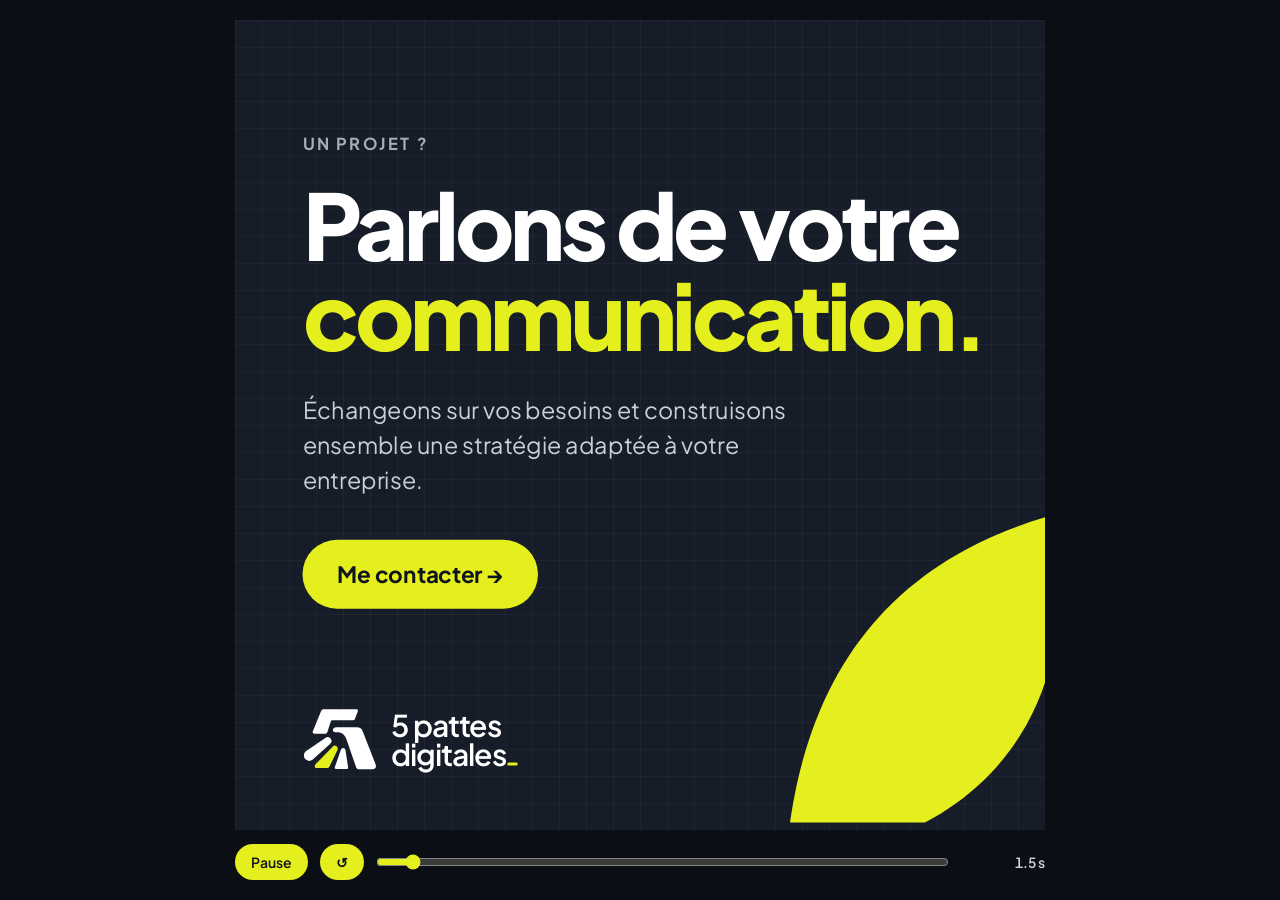
==== commit 60f57f48: "Intro du logo en effet liquide (goutte, éclaboussures, métaballes qui se figent dans la forme finale" ====
--- a/motion/5-pattes-digitales.html
+++ b/motion/5-pattes-digitales.html
@@ -65,7 +65,7 @@
 /* ---------- S1 ---------- */
 .s1{display:flex;flex-direction:column;align-items:center;justify-content:center;gap:70px}
 .s1 .row{display:flex;align-items:center;gap:44px}
-.logo-hold{width:400px;animation:hold .95s cubic-bezier(.65,0,.35,1) 1.55s both}
+.logo-hold{width:400px;animation:hold 1s cubic-bezier(.65,0,.35,1) 3.35s both}
 @keyframes hold{from{transform:translateX(var(--shift)) scale(1.55)}to{transform:none}}
 .s1 .lg-word{font-size:104px}
 .s1 .tag{font-size:23px}
@@ -176,104 +176,104 @@
 <div class="stage" id="stage">
 
   <!-- ===== S1 : logo ===== -->
-  <section class="scene s1" style="--s:0s;--e:4.4s;--t0:.2s">
+  <section class="scene s1" style="--s:0s;--e:5.8s">
     <div class="row">
       <div class="logo-hold" id="hold1"></div>
       <div class="lg-word">
-        <span class="mask"><span style="--d:2.25s">5 pattes</span></span>
-        <span class="mask"><span style="--d:2.4s">digitales<i class="dots" style="--d2:2.9s"></i></span></span>
+        <span class="mask"><span style="--d:4.05s">5 pattes</span></span>
+        <span class="mask"><span style="--d:4.2s">digitales<i class="dots" style="--d2:4.7s"></i></span></span>
       </div>
     </div>
-    <div class="kicker tag fade" style="--d:3.05s">Stratégie digitale &amp; communication 360°</div>
+    <div class="kicker tag fade" style="--d:4.8s">Stratégie digitale &amp; communication 360°</div>
   </section>
 
   <!-- ===== S2 : promesse ===== -->
-  <section class="scene s2" style="--s:4.4s;--e:8.8s">
-    <div class="kicker fade" style="--d:4.6s">Stratégie digitale &amp; communication 360°</div>
+  <section class="scene s2" style="--s:5.8s;--e:10.2s">
+    <div class="kicker fade" style="--d:6s">Stratégie digitale &amp; communication 360°</div>
     <h1 class="h1">
-      <span class="mask"><span style="--d:4.75s">Des idées</span></span>
-      <span class="mask"><span style="--d:4.9s">qui font</span></span>
-      <span class="mask"><span style="--d:5.05s">votre <span class="hl" style="--d:5.7s">visibilité.</span></span></span>
+      <span class="mask"><span style="--d:6.15s">Des idées</span></span>
+      <span class="mask"><span style="--d:6.3s">qui font</span></span>
+      <span class="mask"><span style="--d:6.45s">votre <span class="hl" style="--d:7.1s">visibilité.</span></span></span>
     </h1>
-    <p class="up" style="--d:6s">Stratégie, contenus, réseaux sociaux, SEO, GEO&nbsp;: j’assemble les bons leviers pour faire avancer votre communication et développer votre activité.</p>
+    <p class="up" style="--d:7.4s">Stratégie, contenus, réseaux sociaux, SEO, GEO&nbsp;: j’assemble les bons leviers pour faire avancer votre communication et développer votre activité.</p>
     <div class="ctas">
-      <span class="btn y pop" style="--d:6.5s">Découvrir les solutions →</span>
-      <span class="btn o pop" style="--d:6.65s">Discutons de votre projet</span>
+      <span class="btn y pop" style="--d:7.9s">Découvrir les solutions →</span>
+      <span class="btn o pop" style="--d:8.05s">Discutons de votre projet</span>
     </div>
     <div class="note">
-      <span class="l" style="--d:7s">Une approche</span>
-      <span class="l" style="--d:7.2s">globale.</span>
-      <span class="l" style="--d:7.4s">Concrète.</span>
-      <span class="l" style="--d:7.6s">Efficace.</span>
-      <svg viewBox="0 0 110 120"><path style="--d:7.7s" d="M90 6C96 50 70 92 20 108M20 108l22-2M20 108l8-20"/></svg>
+      <span class="l" style="--d:8.4s">Une approche</span>
+      <span class="l" style="--d:8.6s">globale.</span>
+      <span class="l" style="--d:8.8s">Concrète.</span>
+      <span class="l" style="--d:9s">Efficace.</span>
+      <svg viewBox="0 0 110 120"><path style="--d:9.1s" d="M90 6C96 50 70 92 20 108M20 108l22-2M20 108l8-20"/></svg>
     </div>
   </section>
 
   <!-- ===== S3 : 5 leviers ===== -->
-  <section class="scene s3" style="--s:8.8s;--e:12.8s">
-    <div class="kicker fade" style="--d:8.9s">Ce que j’assemble pour vous</div>
-    <h2 class="h1"><span class="mask"><span style="--d:9s"><span class="hl" style="--d:9.5s">5 leviers</span> d’expertise.</span></span></h2>
+  <section class="scene s3" style="--s:10.2s;--e:14.2s">
+    <div class="kicker fade" style="--d:10.3s">Ce que j’assemble pour vous</div>
+    <h2 class="h1"><span class="mask"><span style="--d:10.4s"><span class="hl" style="--d:10.9s">5 leviers</span> d’expertise.</span></span></h2>
     <div class="levs">
-      <div class="lev slideL" style="--d:9.4s"><div class="ico"><svg viewBox="0 0 24 24"><circle cx="12" cy="12" r="9"/><circle cx="12" cy="12" r="5"/><circle cx="12" cy="12" r="1.2"/><path d="M12 12l8-8M17 4h3v3"/></svg></div><div><h3>Stratégie digitale</h3><p>Une vision claire et un plan d’action adapté à vos objectifs.</p></div><div class="n">1</div></div>
-      <div class="lev slideL" style="--d:9.65s"><div class="ico"><svg viewBox="0 0 24 24"><path d="M14 3H6a2 2 0 0 0-2 2v14a2 2 0 0 0 2 2h7"/><path d="M8 8h6M8 12h5M8 16h3"/><path d="M19.5 10.5l-6 6L13 19l2.5-.5 6-6z"/></svg></div><div><h3>Contenus &amp; storytelling</h3><p>Des messages qui font sens et qui renforcent votre marque.</p></div><div class="n">2</div></div>
-      <div class="lev slideL" style="--d:9.9s"><div class="ico"><svg viewBox="0 0 24 24"><circle cx="10.5" cy="10.5" r="6.5"/><path d="M15.5 15.5L21 21"/></svg></div><div><h3>SEO, GEO &amp; global search</h3><p>Être visible partout, sur les moteurs classiques et génératifs.</p></div><div class="n">3</div></div>
-      <div class="lev slideL" style="--d:10.15s"><div class="ico"><svg viewBox="0 0 24 24"><circle cx="9" cy="8" r="3.5"/><path d="M2.5 20c.6-3.6 3.2-5.5 6.5-5.5s5.9 1.9 6.5 5.5"/><circle cx="16.5" cy="7" r="2.8"/><path d="M17 13c2.6.2 4.2 1.9 4.6 4.5"/></svg></div><div><h3>Réseaux sociaux</h3><p>Créer, engager et développer des communautés.</p></div><div class="n">4</div></div>
-      <div class="lev slideL" style="--d:10.4s"><div class="ico"><svg viewBox="0 0 24 24"><path d="M5 20v-6M12 20V9M19 20V4"/></svg></div><div><h3>Analyse &amp; performance</h3><p>Des données concrètes pour mesurer, ajuster et progresser.</p></div><div class="n">5</div></div>
+      <div class="lev slideL" style="--d:10.8s"><div class="ico"><svg viewBox="0 0 24 24"><circle cx="12" cy="12" r="9"/><circle cx="12" cy="12" r="5"/><circle cx="12" cy="12" r="1.2"/><path d="M12 12l8-8M17 4h3v3"/></svg></div><div><h3>Stratégie digitale</h3><p>Une vision claire et un plan d’action adapté à vos objectifs.</p></div><div class="n">1</div></div>
+      <div class="lev slideL" style="--d:11.05s"><div class="ico"><svg viewBox="0 0 24 24"><path d="M14 3H6a2 2 0 0 0-2 2v14a2 2 0 0 0 2 2h7"/><path d="M8 8h6M8 12h5M8 16h3"/><path d="M19.5 10.5l-6 6L13 19l2.5-.5 6-6z"/></svg></div><div><h3>Contenus &amp; storytelling</h3><p>Des messages qui font sens et qui renforcent votre marque.</p></div><div class="n">2</div></div>
+      <div class="lev slideL" style="--d:11.3s"><div class="ico"><svg viewBox="0 0 24 24"><circle cx="10.5" cy="10.5" r="6.5"/><path d="M15.5 15.5L21 21"/></svg></div><div><h3>SEO, GEO &amp; global search</h3><p>Être visible partout, sur les moteurs classiques et génératifs.</p></div><div class="n">3</div></div>
+      <div class="lev slideL" style="--d:11.55s"><div class="ico"><svg viewBox="0 0 24 24"><circle cx="9" cy="8" r="3.5"/><path d="M2.5 20c.6-3.6 3.2-5.5 6.5-5.5s5.9 1.9 6.5 5.5"/><circle cx="16.5" cy="7" r="2.8"/><path d="M17 13c2.6.2 4.2 1.9 4.6 4.5"/></svg></div><div><h3>Réseaux sociaux</h3><p>Créer, engager et développer des communautés.</p></div><div class="n">4</div></div>
+      <div class="lev slideL" style="--d:11.8s"><div class="ico"><svg viewBox="0 0 24 24"><path d="M5 20v-6M12 20V9M19 20V4"/></svg></div><div><h3>Analyse &amp; performance</h3><p>Des données concrètes pour mesurer, ajuster et progresser.</p></div><div class="n">5</div></div>
     </div>
   </section>
 
   <!-- ===== S4 : 360° ===== -->
-  <section class="scene s4 dark wipe" style="--s:12.8s;--e:16.4s;--d:12.8s">
+  <section class="scene s4 dark wipe" style="--s:14.2s;--e:17.8s;--d:14.2s">
     <svg class="ring" viewBox="0 0 640 640">
-      <circle class="c" style="--d:13.1s" cx="320" cy="320" r="300"/>
-      <g class="orbit" style="--d:13.1s"><circle cx="620" cy="320" r="16" fill="#e4ef1d"/></g>
+      <circle class="c" style="--d:14.5s" cx="320" cy="320" r="300"/>
+      <g class="orbit" style="--d:14.5s"><circle cx="620" cy="320" r="16" fill="#e4ef1d"/></g>
     </svg>
-    <div class="kicker fade" style="--d:13.2s">Pourquoi 5 pattes digitales ?</div>
+    <div class="kicker fade" style="--d:14.6s">Pourquoi 5 pattes digitales ?</div>
     <h2 class="h1">
-      <span class="mask"><span style="--d:13.3s">Une approche 360°</span></span>
-      <span class="mask"><span style="--d:13.45s">pour aller <span class="yl">plus loin.</span></span></span>
+      <span class="mask"><span style="--d:14.7s">Une approche 360°</span></span>
+      <span class="mask"><span style="--d:14.85s">pour aller <span class="yl">plus loin.</span></span></span>
     </h2>
-    <p class="up" style="--d:14s">Comme le mouton à cinq pattes, je rassemble plusieurs expertises pour vous offrir une vision globale de votre communication digitale. Moins d’interlocuteurs, plus de cohérence et des résultats concrets.</p>
-    <span class="btn w pop" style="--d:14.8s">En savoir plus →</span>
+    <p class="up" style="--d:15.4s">Comme le mouton à cinq pattes, je rassemble plusieurs expertises pour vous offrir une vision globale de votre communication digitale. Moins d’interlocuteurs, plus de cohérence et des résultats concrets.</p>
+    <span class="btn w pop" style="--d:16.2s">En savoir plus →</span>
   </section>
 
   <!-- ===== S5 : chiffres ===== -->
-  <section class="scene s5" style="--s:16.4s;--e:19.6s">
-    <div class="kicker fade" style="--d:16.5s">Une vision globale</div>
-    <h2 class="h1"><span class="mask"><span style="--d:16.6s">Tout réuni, <span class="hl" style="--d:17.1s">au même endroit.</span></span></span></h2>
+  <section class="scene s5" style="--s:17.8s;--e:21s">
+    <div class="kicker fade" style="--d:17.9s">Une vision globale</div>
+    <h2 class="h1"><span class="mask"><span style="--d:18s">Tout réuni, <span class="hl" style="--d:18.5s">au même endroit.</span></span></span></h2>
     <div class="grid">
-      <div class="stat pop" style="--d:16.9s"><b data-count="0,360,17,1.4" data-pre="+" data-suf="°">+360°</b><span>d’approche globale</span></div>
-      <div class="stat dk pop" style="--d:17.1s"><b data-count="0,5,17.2,1.0" data-pre="+">+5</b><span>leviers d’expertise</span></div>
-      <div class="stat dk pop" style="--d:17.3s"><b data-count="0,100,17.4,1.3" data-suf=" %">100 %</b><span>de projets sur mesure</span></div>
-      <div class="stat pop" style="--d:17.5s"><b>1 seul</b><span>interlocuteur</span></div>
+      <div class="stat pop" style="--d:18.3s"><b data-count="0,360,18.4,1.4" data-pre="+" data-suf="°">+360°</b><span>d’approche globale</span></div>
+      <div class="stat dk pop" style="--d:18.5s"><b data-count="0,5,18.6,1.0" data-pre="+">+5</b><span>leviers d’expertise</span></div>
+      <div class="stat dk pop" style="--d:18.7s"><b data-count="0,100,18.8,1.3" data-suf=" %">100 %</b><span>de projets sur mesure</span></div>
+      <div class="stat pop" style="--d:18.9s"><b>1 seul</b><span>interlocuteur</span></div>
     </div>
   </section>
 
   <!-- ===== S6 : projets ===== -->
-  <section class="scene s6" style="--s:19.6s;--e:22.8s">
-    <div class="kicker fade" style="--d:19.7s">Des résultats concrets</div>
+  <section class="scene s6" style="--s:21s;--e:24.2s">
+    <div class="kicker fade" style="--d:21.1s">Des résultats concrets</div>
     <h2 class="h1">
-      <span class="mask"><span style="--d:19.8s">Des projets qui</span></span>
-      <span class="mask"><span style="--d:19.95s">font <span class="hl" style="--d:20.4s">la différence.</span></span></span>
+      <span class="mask"><span style="--d:21.2s">Des projets qui</span></span>
+      <span class="mask"><span style="--d:21.35s">font <span class="hl" style="--d:21.8s">la différence.</span></span></span>
     </h2>
     <div class="cards">
-      <div class="card up" style="--d:20.3s">
+      <div class="card up" style="--d:21.7s">
         <div class="img road">
           <span class="chip">Stratégie · SEO · Contenus</span>
           <svg viewBox="0 0 400 270" preserveAspectRatio="none">
             <path d="M150 105L250 105L400 270L0 270Z" fill="#3b3f47"/>
-            <path class="trail" style="--d:20.6s" stroke="#fff" stroke-width="3" stroke-dasharray="14 16" d="M200 108L200 270"/>
-            <path class="trail" style="--d:20.7s" stroke="#ffd98a" stroke-width="4" d="M185 108L90 270"/>
-            <path class="trail" style="--d:20.85s" stroke="#ff6d5a" stroke-width="4" d="M215 108L310 270"/>
+            <path class="trail" style="--d:22s" stroke="#fff" stroke-width="3" stroke-dasharray="14 16" d="M200 108L200 270"/>
+            <path class="trail" style="--d:22.1s" stroke="#ffd98a" stroke-width="4" d="M185 108L90 270"/>
+            <path class="trail" style="--d:22.25s" stroke="#ff6d5a" stroke-width="4" d="M215 108L310 270"/>
           </svg>
         </div>
         <div class="body"><h3>SANEF</h3><p>Refonte de la FAQ et des pages aires de repos pour une meilleure visibilité sur les moteurs de recherche et une information plus accessible.</p></div>
       </div>
-      <div class="card up" style="--d:20.5s">
+      <div class="card up" style="--d:21.9s">
         <div class="img soc">
           <span class="chip">Social media · Événementiel</span>
-          <div class="phone" style="--d:20.7s"><i></i><i></i><i></i><i></i></div>
-          <span class="heart" style="--d:21.4s">♥</span>
+          <div class="phone" style="--d:22.1s"><i></i><i></i><i></i><i></i></div>
+          <span class="heart" style="--d:22.8s">♥</span>
         </div>
         <div class="body"><h3>Harmonie Mutuelle</h3><p>Création de contenus et actions social media autour de la prévention, de la santé et du sport.</p></div>
       </div>
@@ -281,16 +281,16 @@
   </section>
 
   <!-- ===== S7 : CTA ===== -->
-  <section class="scene s7 dark wipe last" style="--s:22.8s;--d:22.8s">
-    <svg class="leaf" style="--d:23.1s" viewBox="0 0 520 520"><path d="M120 470C150 260 260 120 470 60C500 200 470 380 300 470Z" fill="#e4ef1d"/></svg>
-    <div class="kicker fade" style="--d:23.2s">Un projet ?</div>
+  <section class="scene s7 dark wipe last" style="--s:24.2s;--d:24.2s">
+    <svg class="leaf" style="--d:24.5s" viewBox="0 0 520 520"><path d="M120 470C150 260 260 120 470 60C500 200 470 380 300 470Z" fill="#e4ef1d"/></svg>
+    <div class="kicker fade" style="--d:24.6s">Un projet ?</div>
     <h2 class="h1">
-      <span class="mask"><span style="--d:23.3s">Parlons de votre</span></span>
-      <span class="mask"><span style="--d:23.45s" class="yl">communication.</span></span>
+      <span class="mask"><span style="--d:24.7s">Parlons de votre</span></span>
+      <span class="mask"><span style="--d:24.85s" class="yl">communication.</span></span>
     </h2>
-    <p class="up" style="--d:24s">Échangeons sur vos besoins et construisons ensemble une stratégie adaptée à votre entreprise.</p>
-    <span class="btn y pulse" style="--d:24.5s">Me contacter →</span>
-    <div class="sign fade" style="--d:25s"><div class="sign-logo" id="sign1"></div>
+    <p class="up" style="--d:25.4s">Échangeons sur vos besoins et construisons ensemble une stratégie adaptée à votre entreprise.</p>
+    <span class="btn y pulse" style="--d:25.9s">Me contacter →</span>
+    <div class="sign fade" style="--d:26.4s"><div class="sign-logo" id="sign1"></div>
       <div class="word">5 pattes<br>digitales<i class="dots" style="--d2:0s"></i></div>
     </div>
   </section>
@@ -301,15 +301,19 @@
 <div class="controls">
   <button id="play">Pause</button>
   <button id="restart">↺</button>
-  <input id="scrub" type="range" min="0" max="27.4" step="0.01" value="0">
+  <input id="scrub" type="range" min="0" max="28.8" step="0.01" value="0">
   <output id="time">0.0 s</output>
 </div>
 
 <script src="logo-5pattes.js"></script>
+<script src="logo-liquid.js"></script>
 <script>
-document.getElementById('hold1').innerHTML = Logo5P.svg({id:'lgS1'});
+const h1 = document.getElementById('hold1');
+h1.innerHTML = Logo5P.svg({id:'lgS1', cls:'static'});
+h1.style.setProperty('--t0','2.2s');
+Logo5PLiquid.mount(h1, {id:'liqS1', T0:.25});
 document.getElementById('sign1').innerHTML = Logo5P.svg({id:'lgS7', mode:'flat'});
 </script>
-<script src="player.js" data-duration="27.4"></script>
+<script src="player.js" data-duration="28.8"></script>
 </body>
 </html>
--- a/motion/logo-5pattes.css
+++ b/motion/logo-5pattes.css
@@ -35,3 +35,11 @@
 .lg-word .dots{display:inline-block;width:.34em;height:.11em;margin-left:.06em;border-radius:.06em;background:#e4ef1d;
   transform-origin:left;animation:lgDots .5s cubic-bezier(.34,1.56,.64,1) var(--d2) both}
 @keyframes lgDots{from{transform:scaleX(0)}to{transform:none}}
+
+/* Mode intro liquide : le logo final est statique, le liquide fait l'animation */
+.logo-hold{position:relative}
+.lg-liquid{position:absolute;inset:0;width:100%;height:100%;overflow:visible}
+.lg5.static{position:relative;opacity:0}
+.lg5.static .pc,.lg5.static .lg-root{animation:none;opacity:1}
+.lg5.static .ph-zoom{animation-duration:2.6s}
+@keyframes phZoom{from{transform:scale(1.25)}to{transform:none}}
